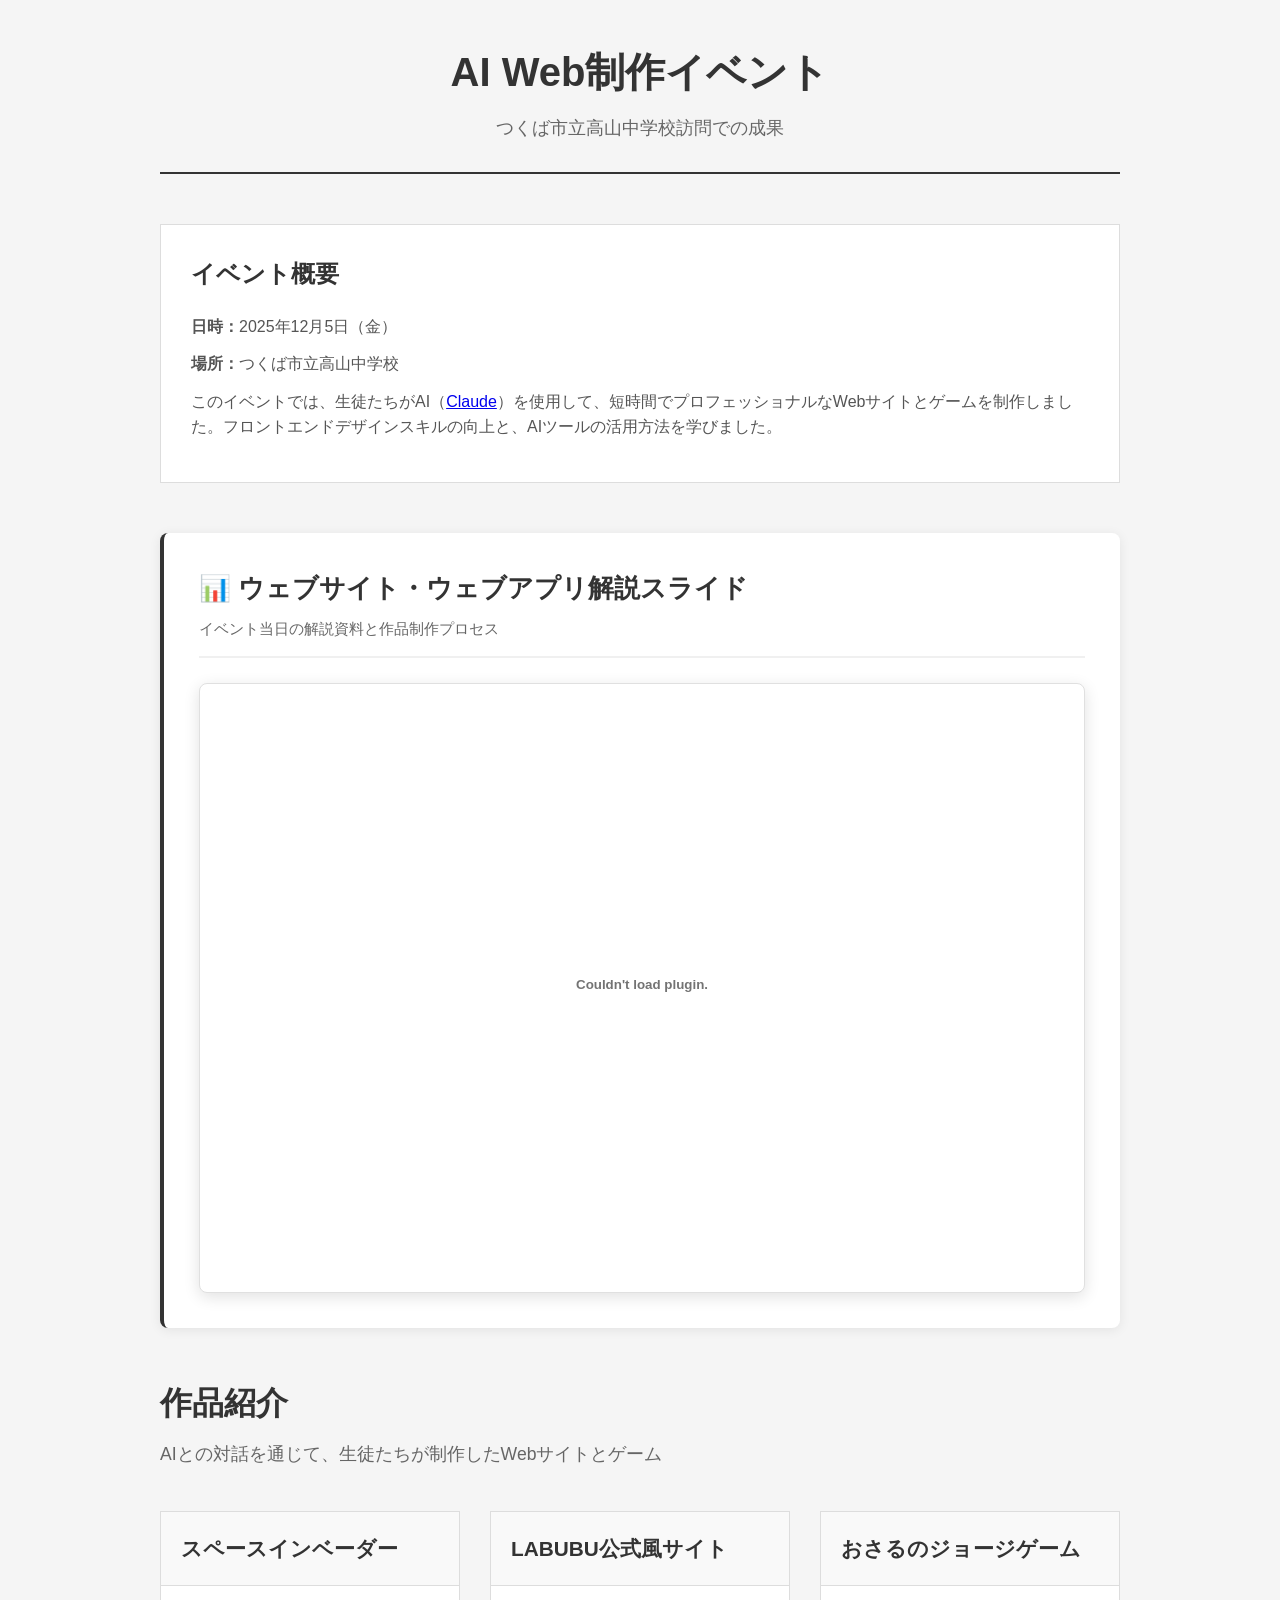
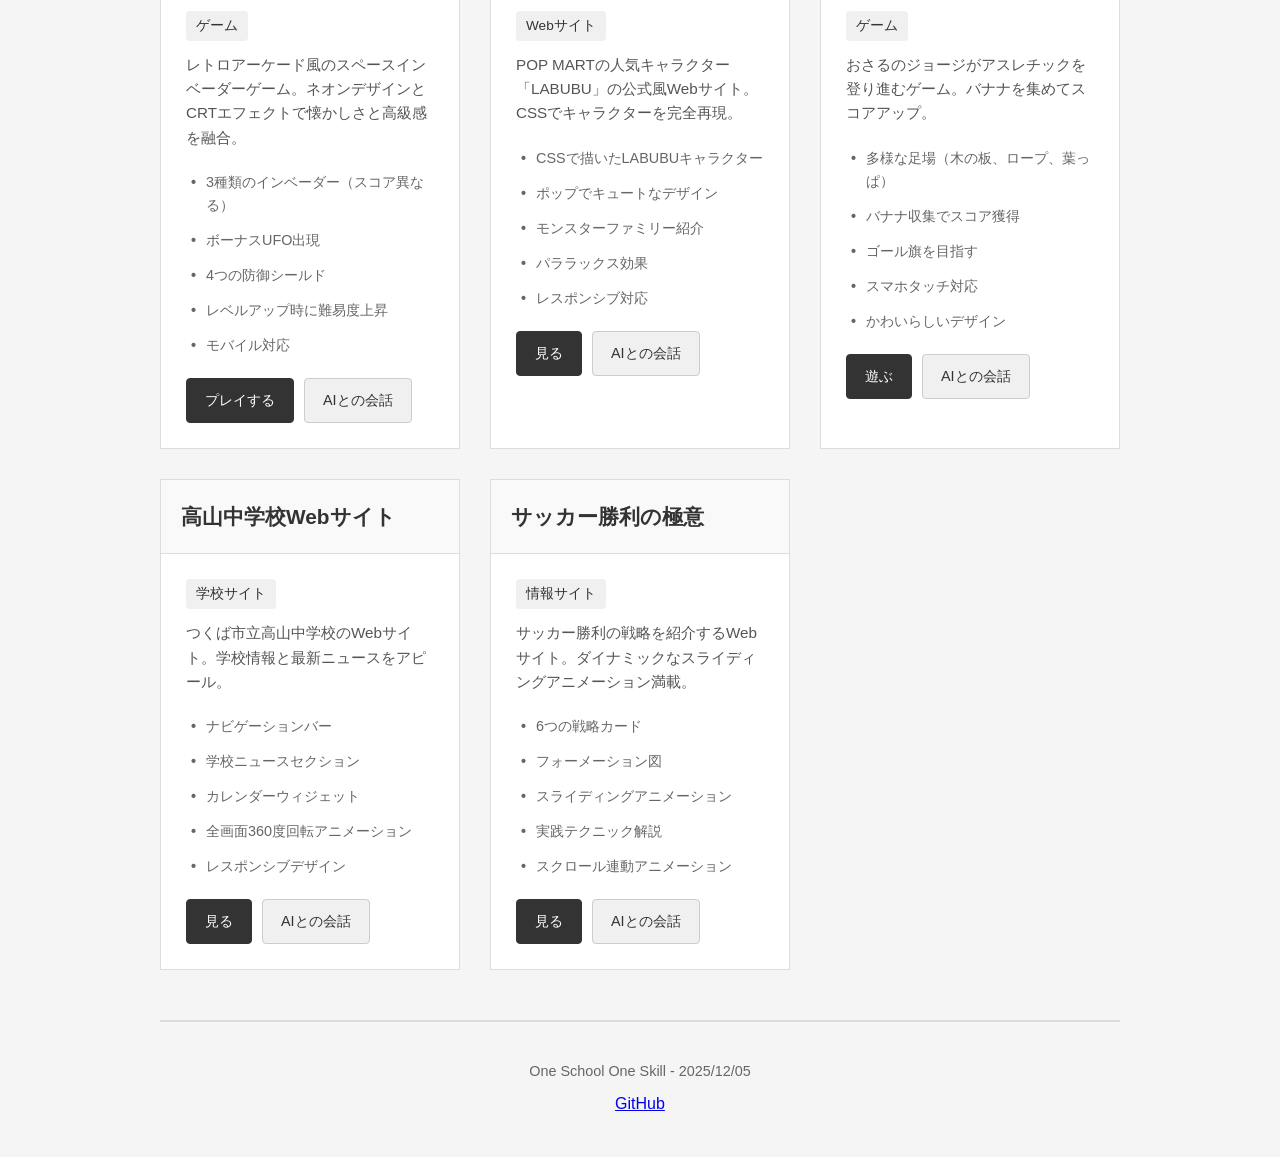
==== 20251205-tsukuba-one-school-one-skill/index.html @ 4ef636fc "つくば市立高山中学校で中学生が作成したウェブサイト" ====
<!DOCTYPE html>
<html lang="ja">
  <head>
    <meta charset="UTF-8" />
    <meta name="viewport" content="width=device-width, initial-scale=1.0" />
    <title>つくば市立高山中学校訪問 - AI Web制作イベント</title>
    <style>
      * {
        margin: 0;
        padding: 0;
        box-sizing: border-box;
      }

      body {
        font-family: -apple-system, BlinkMacSystemFont, "Segoe UI", Roboto, "Helvetica Neue", Arial, sans-serif;
        background: #f5f5f5;
        color: #333;
        line-height: 1.6;
      }

      .container {
        max-width: 1000px;
        margin: 0 auto;
        padding: 40px 20px;
      }

      header {
        text-align: center;
        margin-bottom: 50px;
        border-bottom: 2px solid #333;
        padding-bottom: 30px;
      }

      h1 {
        font-size: 2.5em;
        margin-bottom: 10px;
        font-weight: 700;
      }

      .subtitle {
        font-size: 1.1em;
        color: #666;
      }

      .event-info {
        background: white;
        padding: 30px;
        margin-bottom: 50px;
        border: 1px solid #ddd;
      }

      .event-info h2 {
        font-size: 1.5em;
        margin-bottom: 20px;
        font-weight: 600;
      }

      .event-info p {
        margin-bottom: 12px;
        color: #555;
      }

      .projects-grid {
        display: grid;
        grid-template-columns: repeat(auto-fit, minmax(300px, 1fr));
        gap: 30px;
        margin-bottom: 50px;
      }

      .project-card {
        background: white;
        border: 1px solid #ddd;
        padding: 0;
        overflow: hidden;
      }

      .project-header {
        background: #f9f9f9;
        padding: 20px;
        border-bottom: 1px solid #ddd;
      }

      .project-header h3 {
        font-size: 1.3em;
        font-weight: 600;
      }

      .project-content {
        padding: 25px;
      }

      .project-type {
        display: inline-block;
        background: #f0f0f0;
        color: #333;
        padding: 4px 10px;
        border-radius: 4px;
        font-size: 0.85em;
        margin-bottom: 12px;
        font-weight: 500;
      }

      .project-description {
        color: #555;
        margin-bottom: 15px;
        font-size: 0.95em;
      }

      .feature-list {
        list-style: none;
        margin: 15px 0;
        font-size: 0.9em;
      }

      .feature-list li {
        color: #666;
        padding: 6px 0;
        padding-left: 20px;
        position: relative;
      }

      .feature-list li:before {
        content: "•";
        position: absolute;
        left: 5px;
        font-weight: bold;
      }

      .project-link {
        display: inline-block;
        background: #333;
        color: white;
        padding: 10px 18px;
        border-radius: 4px;
        text-decoration: none;
        font-size: 0.9em;
        font-weight: 500;
        transition: background 0.2s;
        border: 1px solid #333;
      }

      .project-link:hover {
        background: #555;
      }

      .project-links {
        display: flex;
        gap: 10px;
        margin-top: 15px;
        flex-wrap: wrap;
      }

      .conversation-link {
        display: inline-block;
        background: #f0f0f0;
        border: 1px solid #ccc;
        color: #333;
        padding: 10px 18px;
        border-radius: 4px;
        text-decoration: none;
        font-size: 0.9em;
        font-weight: 500;
        transition: all 0.2s;
        cursor: pointer;
      }

      .conversation-link:hover {
        background: #e0e0e0;
        border-color: #999;
      }

      .modal {
        display: none;
        position: fixed;
        z-index: 1000;
        left: 0;
        top: 0;
        width: 100%;
        height: 100%;
        background-color: rgba(0, 0, 0, 0.5);
        overflow: auto;
      }

      .modal.active {
        display: flex;
        align-items: center;
        justify-content: center;
      }

      .modal-content {
        background-color: white;
        padding: 0;
        border-radius: 8px;
        width: 90%;
        max-width: 800px;
        max-height: 80vh;
        overflow: hidden;
        display: flex;
        flex-direction: column;
        box-shadow: 0 4px 20px rgba(0, 0, 0, 0.3);
      }

      .modal-header {
        background: #f9f9f9;
        padding: 20px;
        border-bottom: 1px solid #ddd;
        display: flex;
        justify-content: space-between;
        align-items: center;
      }

      .modal-header h2,
      .modal-header .modal-title {
        font-size: 1.3em;
        margin: 0;
        font-weight: 600;
      }

      .modal-close {
        background: none;
        border: none;
        font-size: 1.5em;
        cursor: pointer;
        color: #333;
        padding: 0;
        width: 30px;
        height: 30px;
        display: flex;
        align-items: center;
        justify-content: center;
      }

      .modal-close:hover {
        color: #666;
      }

      .modal-body {
        padding: 20px;
        overflow-y: auto;
        flex: 1;
      }

      .modal-body p {
        margin-bottom: 12px;
        line-height: 1.6;
        color: #555;
      }

      .modal-body strong {
        color: #333;
      }

      .modal-body ul {
        list-style: none;
        margin: 10px 0 12px 0;
        padding: 0;
      }

      .modal-body li {
        color: #555;
        padding: 6px 0;
        padding-left: 20px;
        position: relative;
      }

      .modal-body li:before {
        content: "•";
        position: absolute;
        left: 5px;
        font-weight: bold;
      }

      .stats {
        display: grid;
        grid-template-columns: repeat(auto-fit, minmax(200px, 1fr));
        gap: 20px;
        margin: 40px 0;
        background: white;
        padding: 30px;
        border: 1px solid #ddd;
      }

      .stat-item {
        text-align: center;
      }

      .stat-number {
        font-size: 2em;
        color: #333;
        font-weight: 700;
      }

      .stat-label {
        color: #666;
        margin-top: 8px;
        font-size: 0.95em;
      }

      .section-title {
        font-size: 2em;
        font-weight: 700;
        margin-bottom: 10px;
        color: #333;
      }

      .section-intro {
        font-size: 1.1em;
        color: #666;
        margin-bottom: 40px;
        line-height: 1.8;
      }

      footer {
        text-align: center;
        color: #666;
        margin-top: 50px;
        padding-top: 30px;
        border-top: 2px solid #ddd;
      }

      footer p {
        margin: 8px 0;
        font-size: 0.9em;
      }

      @media (max-width: 768px) {
        h1 {
          font-size: 1.8em;
        }

        .projects-grid {
          grid-template-columns: 1fr;
        }

        .event-info {
          padding: 20px;
        }

        .slide-section {
          margin-bottom: 30px;
        }

        .slide-header {
          margin-bottom: 20px;
        }

        .slide-container {
          border-radius: 8px;
          overflow: hidden;
          box-shadow: 0 4px 20px rgba(0, 0, 0, 0.1);
          background: white;
          padding: 2px;
        }
      }

      .slide-section {
        background: white;
        padding: 35px;
        margin-bottom: 50px;
        border-radius: 8px;
        box-shadow: 0 2px 12px rgba(0, 0, 0, 0.08);
        border-left: 4px solid #333;
      }

      .slide-header {
        margin-bottom: 25px;
        padding-bottom: 15px;
        border-bottom: 2px solid #f0f0f0;
      }

      .slide-header h2 {
        font-size: 1.6em;
        font-weight: 600;
        margin-bottom: 8px;
        color: #333;
      }

      .slide-subtitle {
        color: #666;
        font-size: 0.95em;
        margin: 0;
        font-weight: 400;
      }

      .slide-container {
        border-radius: 8px;
        overflow: hidden;
        box-shadow: 0 4px 16px rgba(0, 0, 0, 0.12);
        background: white;
        border: 1px solid #e0e0e0;
        transition: box-shadow 0.3s ease;
      }

      .slide-container:hover {
        box-shadow: 0 6px 20px rgba(0, 0, 0, 0.15);
      }
    </style>
  </head>
  <body>
    <div class="container">
      <header>
        <h1>AI Web制作イベント</h1>
        <p class="subtitle">つくば市立高山中学校訪問での成果</p>
      </header>

      <div class="event-info">
        <h2>イベント概要</h2>
        <p><strong>日時：</strong>2025年12月5日（金）</p>
        <p><strong>場所：</strong>つくば市立高山中学校</p>
        <p>
          このイベントでは、生徒たちがAI（<a href="https://claude.ai" target="_blank">Claude</a
          >）を使用して、短時間でプロフェッショナルなWebサイトとゲームを制作しました。フロントエンドデザインスキルの向上と、AIツールの活用方法を学びました。
        </p>
      </div>

      <div class="slide-section">
        <div class="slide-header">
          <h2>📊 ウェブサイト・ウェブアプリ解説スライド</h2>
          <p class="slide-subtitle">イベント当日の解説資料と作品制作プロセス</p>
        </div>
        <div class="slide-container">
          <object data="./slide.pdf" width="100%" height="600"></object>
        </div>
      </div>
      <div>
        <h2 class="section-title">作品紹介</h2>
        <p class="section-intro">AIとの対話を通じて、生徒たちが制作したWebサイトとゲーム</p>
      </div>

      <div class="projects-grid">
        <div class="project-card">
          <div class="project-header">
            <h3>スペースインベーダー</h3>
          </div>
          <div class="project-content">
            <span class="project-type">ゲーム</span>
            <p class="project-description">
              レトロアーケード風のスペースインベーダーゲーム。ネオンデザインとCRTエフェクトで懐かしさと高級感を融合。
            </p>
            <ul class="feature-list">
              <li>3種類のインベーダー（スコア異なる）</li>
              <li>ボーナスUFO出現</li>
              <li>4つの防御シールド</li>
              <li>レベルアップ時に難易度上昇</li>
              <li>モバイル対応</li>
            </ul>
            <div class="project-links">
              <a href="./invader/index.html" class="project-link">プレイする</a>
              <button class="conversation-link" data-file="./invader/conversation.md">AIとの会話</button>
            </div>
          </div>
        </div>

        <div class="project-card">
          <div class="project-header">
            <h3>LABUBU公式風サイト</h3>
          </div>
          <div class="project-content">
            <span class="project-type">Webサイト</span>
            <p class="project-description">
              POP MARTの人気キャラクター「LABUBU」の公式風Webサイト。CSSでキャラクターを完全再現。
            </p>
            <ul class="feature-list">
              <li>CSSで描いたLABUBUキャラクター</li>
              <li>ポップでキュートなデザイン</li>
              <li>モンスターファミリー紹介</li>
              <li>パララックス効果</li>
              <li>レスポンシブ対応</li>
            </ul>
            <div class="project-links">
              <a href="./labubu/index.html" class="project-link">見る</a>
              <button class="conversation-link" data-file="./labubu/conversation.md">AIとの会話</button>
            </div>
          </div>
        </div>

        <div class="project-card">
          <div class="project-header">
            <h3>おさるのジョージゲーム</h3>
          </div>
          <div class="project-content">
            <span class="project-type">ゲーム</span>
            <p class="project-description">おさるのジョージがアスレチックを登り進むゲーム。バナナを集めてスコアアップ。</p>
            <ul class="feature-list">
              <li>多様な足場（木の板、ロープ、葉っぱ）</li>
              <li>バナナ収集でスコア獲得</li>
              <li>ゴール旗を目指す</li>
              <li>スマホタッチ対応</li>
              <li>かわいらしいデザイン</li>
            </ul>
            <div class="project-links">
              <a href="./monkey/index.html" class="project-link">遊ぶ</a>
              <button class="conversation-link" data-file="./monkey/conversation.md">AIとの会話</button>
            </div>
          </div>
        </div>

        <div class="project-card">
          <div class="project-header">
            <h3>高山中学校Webサイト</h3>
          </div>
          <div class="project-content">
            <span class="project-type">学校サイト</span>
            <p class="project-description">つくば市立高山中学校のWebサイト。学校情報と最新ニュースをアピール。</p>
            <ul class="feature-list">
              <li>ナビゲーションバー</li>
              <li>学校ニュースセクション</li>
              <li>カレンダーウィジェット</li>
              <li>全画面360度回転アニメーション</li>
              <li>レスポンシブデザイン</li>
            </ul>
            <div class="project-links">
              <a href="./school/index.html" class="project-link">見る</a>
              <button class="conversation-link" data-file="./school/conversation.md">AIとの会話</button>
            </div>
          </div>
        </div>

        <div class="project-card">
          <div class="project-header">
            <h3>サッカー勝利の極意</h3>
          </div>
          <div class="project-content">
            <span class="project-type">情報サイト</span>
            <p class="project-description">
              サッカー勝利の戦略を紹介するWebサイト。ダイナミックなスライディングアニメーション満載。
            </p>
            <ul class="feature-list">
              <li>6つの戦略カード</li>
              <li>フォーメーション図</li>
              <li>スライディングアニメーション</li>
              <li>実践テクニック解説</li>
              <li>スクロール連動アニメーション</li>
            </ul>
            <div class="project-links">
              <a href="./soccer/index.html" class="project-link">見る</a>
              <button class="conversation-link" data-file="./soccer/conversation.md">AIとの会話</button>
            </div>
          </div>
        </div>
      </div>

      <footer>
        <p>One School One Skill - 2025/12/05</p>
        <div>
          <a
            href="https://github.com/ShuntaToda/misc-website/https://shuntatoda.github.io/misc-website/20251205-tsukuba-one-school-one-skill"
            >GitHub</a
          >
        </div>
      </footer>
    </div>

    <div id="conversationModal" class="modal">
      <div class="modal-content">
        <div class="modal-header">
          <div class="modal-title">AIとの会話</div>
          <button class="modal-close" onclick="closeModal()">&times;</button>
        </div>
        <div class="modal-body" id="modalBody"></div>
      </div>
    </div>

    <script>
      const conversations = {
        invader: `
          <p><strong>ユーザー：</strong>インベーダーゲームをウェブゲームとして作って</p>
          <p><strong>AI：</strong>フロントエンドデザインスキルを確認して、高品質なゲームUIを作成するためのベストプラクティスを学ぶ。インベーダーゲームを作成します！レトロなアーケードスタイルで、ネオンカラーとCRT風のエフェクトを取り入れた印象的なデザインにします。</p>
          <p><strong>制作完了：</strong>レトロアーケードスタイルのスペースインベーダーゲームを作成しました！</p>
          <p><strong>操作方法：</strong></p>
          <ul>
            <li>← → または A D キー：自機の移動</li>
            <li>スペースキー：弾を発射</li>
            <li>P：ポーズ</li>
          </ul>
          <p><strong>ゲームの特徴：</strong></p>
          <ul>
            <li>レトロアーケード風のネオンデザイン（CRTスキャンライン効果付き）</li>
            <li>3種類のインベーダー（スコアが異なる）</li>
            <li>ランダムに出現するUFO（ボーナス得点）</li>
            <li>4つの防御シールド（徐々に破壊される）</li>
            <li>レベルアップ時に敵のスピードが上昇</li>
            <li>モバイル対応のタッチコントロール</li>
          </ul>
        `,
        labubu: `
          <p><strong>ユーザー：</strong>ラブブ公式Webサイトを作って</p>
          <p><strong>AI：</strong>「ラブブ」についてもう少し教えていただけますか？どのようなサービス・製品・会社なのか詳しくお聞きしたいです。</p>
          <p><strong>ユーザー：</strong>https://www.popmart.com/jp/collection/223 このウェブサイトにあるようなキャラクターのことです</p>
          <p><strong>AI：</strong>ラブブ（LABUBU）についてよく理解できました！POP MARTの大人気キャラクターですね。かわいいけど独特な魅力を持つモンスターのキャラクターです。それでは、ラブブの公式風Webサイトを作成します！ポップでキュートだけど少し不思議な雰囲気を持つ、印象的なデザインにします。</p>
          <p><strong>制作完了：</strong>ラブブの公式風Webサイトを作成しました！</p>
          <p><strong>サイトの特徴：</strong></p>
          <ul>
            <li>CSSでラブブのキャラクターを再現 - 大きなウサギ耳、9本のギザギザ歯、ふわふわボディをコードだけで表現</li>
            <li>ポップで遊び心のあるデザイン - パープル×ピンクのグラデーション、浮遊するシェイプ、キラキラのアニメーション</li>
            <li>THE MONSTERSファミリー紹介 - LABUBU、MOKOKO、ZIMOMO、TYCOCOの仲間たち</li>
            <li>インタラクティブな要素 - ホバーエフェクト、スムーススクロール、パララックス効果</li>
            <li>レスポンシブ対応 - スマホ・タブレットでも綺麗に表示</li>
          </ul>
        `,
        monkey: `
          <p><strong>ユーザー：</strong>おさるのジョージ　アスレチックのゲームをHTMLで作って</p>
          <p><strong>AI：</strong>フロントエンドデザインのスキルを確認して、高品質なゲームを作成するため、おさるのジョージをテーマにした楽しいアスレチックゲームを作りますね！黄色い帽子のおじさんと一緒に、ジョージがジャングルジムを登っていくゲームにしましょう。</p>
          <p><strong>制作完了：</strong>おさるのジョージのアスレチックゲームを作りました！</p>
          <p><strong>ゲーム内容：</strong></p>
          <ul>
            <li>ジョージを操作して上へ上へとアスレチックを登っていきます</li>
            <li>バナナを集めてスコアアップ</li>
            <li>頂上のゴール旗を目指そう！</li>
            <li>木の板、ロープ、葉っぱなど様々な足場があります</li>
          </ul>
          <p><strong>操作方法：</strong></p>
          <ul>
            <li>←→ または A/D：左右移動</li>
            <li>スペース または ↑：ジャンプ</li>
            <li>スマホではタッチボタンで操作できます</li>
          </ul>
        `,
        school: `
          <p><strong>ユーザー：</strong>このウェブサイトをHTMLで作って（画像を提示）</p>
          <p><strong>AI：</strong>このウェブサイトのHTMLを作成します。まず、画像の内容をしっかり確認してから、高品質なHTMLファイルを作成します。</p>
          <p><strong>制作完了：</strong>高山学園つくば市立高山中学校のウェブサイトをHTMLで作成しました！</p>
          <p><strong>HTMLファイルの特徴：</strong></p>
          <ul>
            <li>レスポンシブデザイン: パソコン・タブレット・スマートフォンに対応</li>
            <li>ナビゲーションバー: 丸みのある美しいデザイン</li>
            <li>学校ニュースセクション: 記事画像とテキストのレイアウト</li>
            <li>サイドバー: その他のメニューリンク</li>
            <li>カレンダーウィジェット: 12月のカレンダー表示</li>
            <li>色彩設計: 画像から抽出した青緑色とグリーンを使用</li>
          </ul>
          <p><strong>ユーザー：</strong>学校ニュースの欄を回転させて</p>
          <p><strong>AI：</strong>完了しました！学校ニュースの欄が3D回転するアニメーション効果を追加しました。8秒で360度Y軸回転し、ループ再生されます。</p>
          <p><strong>ユーザー：</strong>全体を爆発させて、この画像の感じ（画像を提示）</p>
          <p><strong>AI：</strong>了解しました。爆発エフェクトを追加します。完了しました！爆発エフェクトのアニメーションを追加しました。学校ニュースのコンテンツボックスが爆発の画像のような演出で、繰り返し破裂するようになりました。</p>
          <p><strong>ユーザー：</strong>画面全体回転させる</p>
          <p><strong>AI：</strong>完了しました！画面全体が360度回転するようになりました。ページ全体が3秒で1回転するアニメーションが無限ループしています。</p>
        `,
        soccer: `
          <p><strong>ユーザー：</strong>サッカーの勝ち方攻略ウェブサイト、スライディングアニメーションをつけて</p>
          <p><strong>AI：</strong>サッカーの勝ち方攻略ウェブサイトを、ダイナミックなスライディングアニメーションで作成します！</p>
          <p><strong>制作完了：</strong>サッカー勝利の攻略ウェブサイトを作成しました！</p>
          <p><strong>主なスライディングアニメーション：</strong></p>
          <ul>
            <li>ヘッダータイトルが左からスライドイン</li>
            <li>サブタイトルが右からスライドイン</li>
            <li>サッカーボールがバウンスしながら登場＆回転</li>
            <li>6つの戦略カードが左から順番にスライドイン</li>
            <li>フォーメーション図が下からスライドアップ</li>
            <li>選手のドットが順番にポップイン</li>
            <li>実践テクニックが交互に左右からスライドイン</li>
            <li>スクロールに連動したアニメーション</li>
          </ul>
        `,
      };

      const conversationLinks = document.querySelectorAll(".conversation-link");

      conversationLinks.forEach((link) => {
        link.addEventListener("click", (e) => {
          e.preventDefault();
          const file = link.getAttribute("data-file");
          const key = file.split("/")[1];
          openModal(key);
        });
      });

      function openModal(key) {
        const modal = document.getElementById("conversationModal");
        const modalBody = document.getElementById("modalBody");
        modalBody.innerHTML = conversations[key] || "<p>会話が見つかりません。</p>";
        modal.classList.add("active");
      }

      function closeModal() {
        const modal = document.getElementById("conversationModal");
        modal.classList.remove("active");
      }

      // モーダルの背景クリックで閉じる
      window.addEventListener("click", (event) => {
        const modal = document.getElementById("conversationModal");
        if (event.target === modal) {
          closeModal();
        }
      });

      // Escキーで閉じる
      window.addEventListener("keydown", (event) => {
        if (event.key === "Escape") {
          closeModal();
        }
      });
    </script>
  </body>
</html>
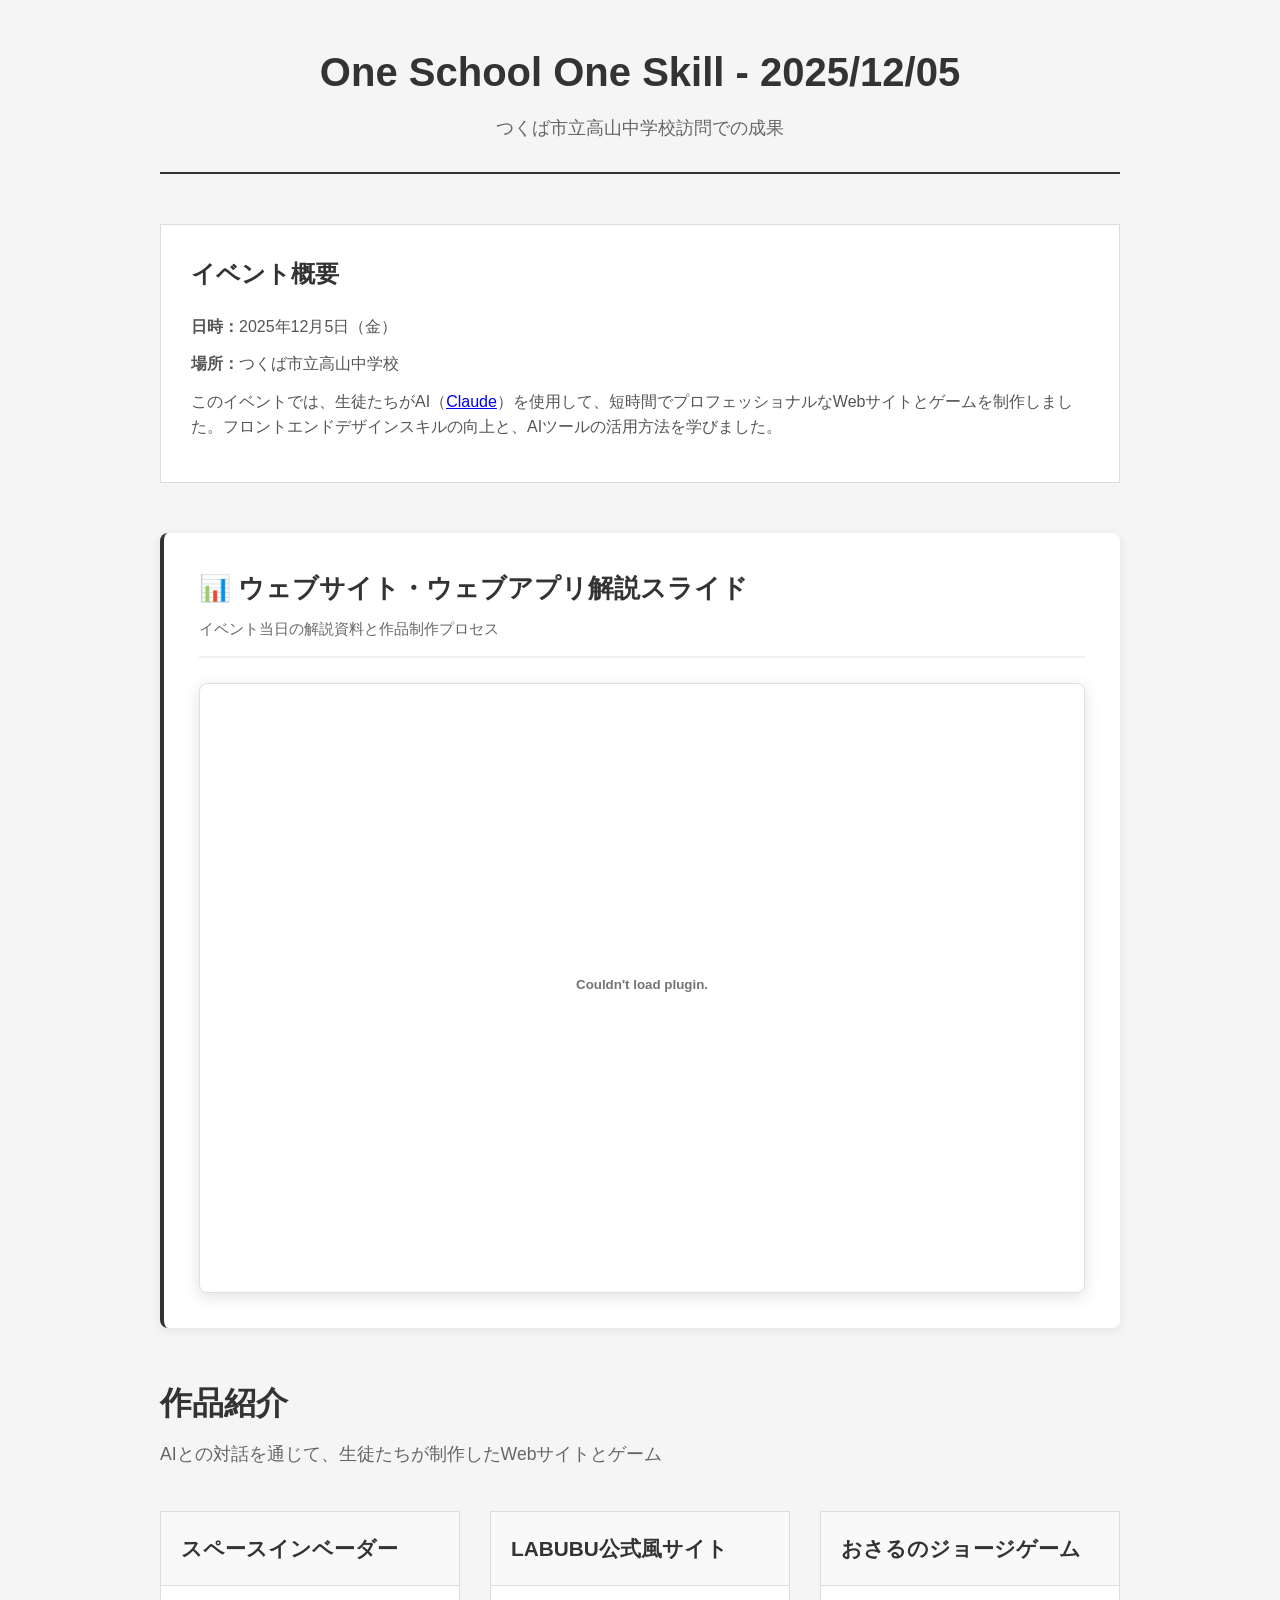
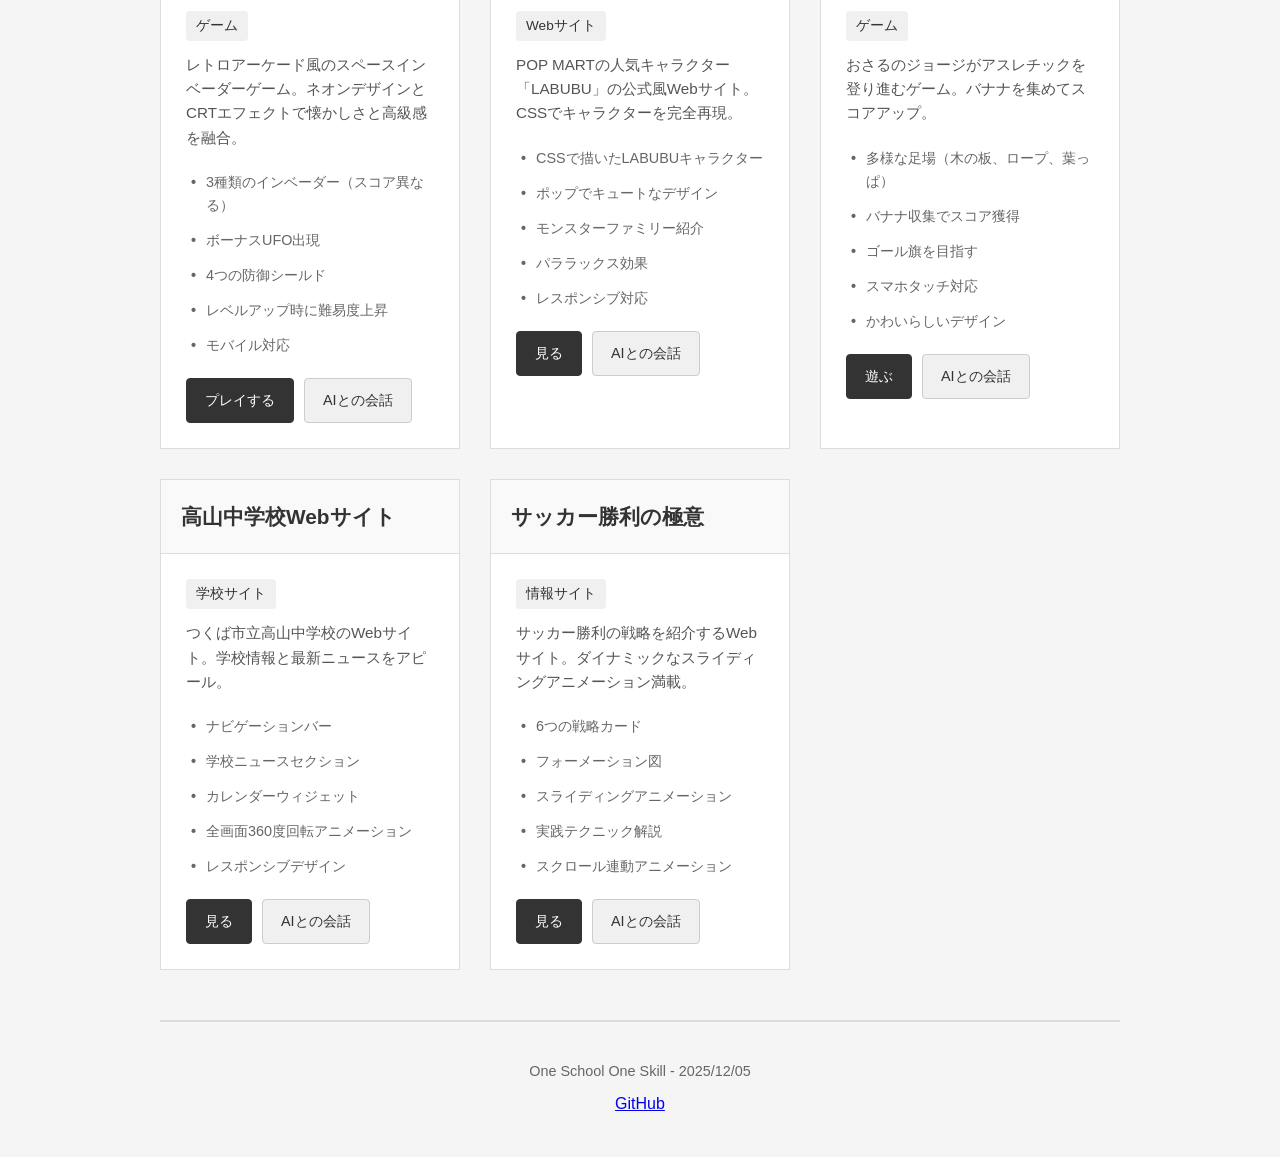
==== commit 9e51d0f4: "タイトル変更" ====
--- a/20251205-tsukuba-one-school-one-skill/index.html
+++ b/20251205-tsukuba-one-school-one-skill/index.html
@@ -3,7 +3,7 @@
   <head>
     <meta charset="UTF-8" />
     <meta name="viewport" content="width=device-width, initial-scale=1.0" />
-    <title>つくば市立高山中学校訪問 - AI Web制作イベント</title>
+    <title>One School One Skill - 2025/12/05</title>
     <style>
       * {
         margin: 0;
@@ -399,7 +399,7 @@
   <body>
     <div class="container">
       <header>
-        <h1>AI Web制作イベント</h1>
+        <h1>One School One Skill - 2025/12/05</h1>
         <p class="subtitle">つくば市立高山中学校訪問での成果</p>
       </header>
 
@@ -543,10 +543,7 @@
       <footer>
         <p>One School One Skill - 2025/12/05</p>
         <div>
-          <a
-            href="https://github.com/ShuntaToda/misc-website/https://shuntatoda.github.io/misc-website/20251205-tsukuba-one-school-one-skill"
-            >GitHub</a
-          >
+          <a href="https://github.com/ShuntaToda/misc-website/tree/main/20251205-tsukuba-one-school-one-skill">GitHub</a>
         </div>
       </footer>
     </div>
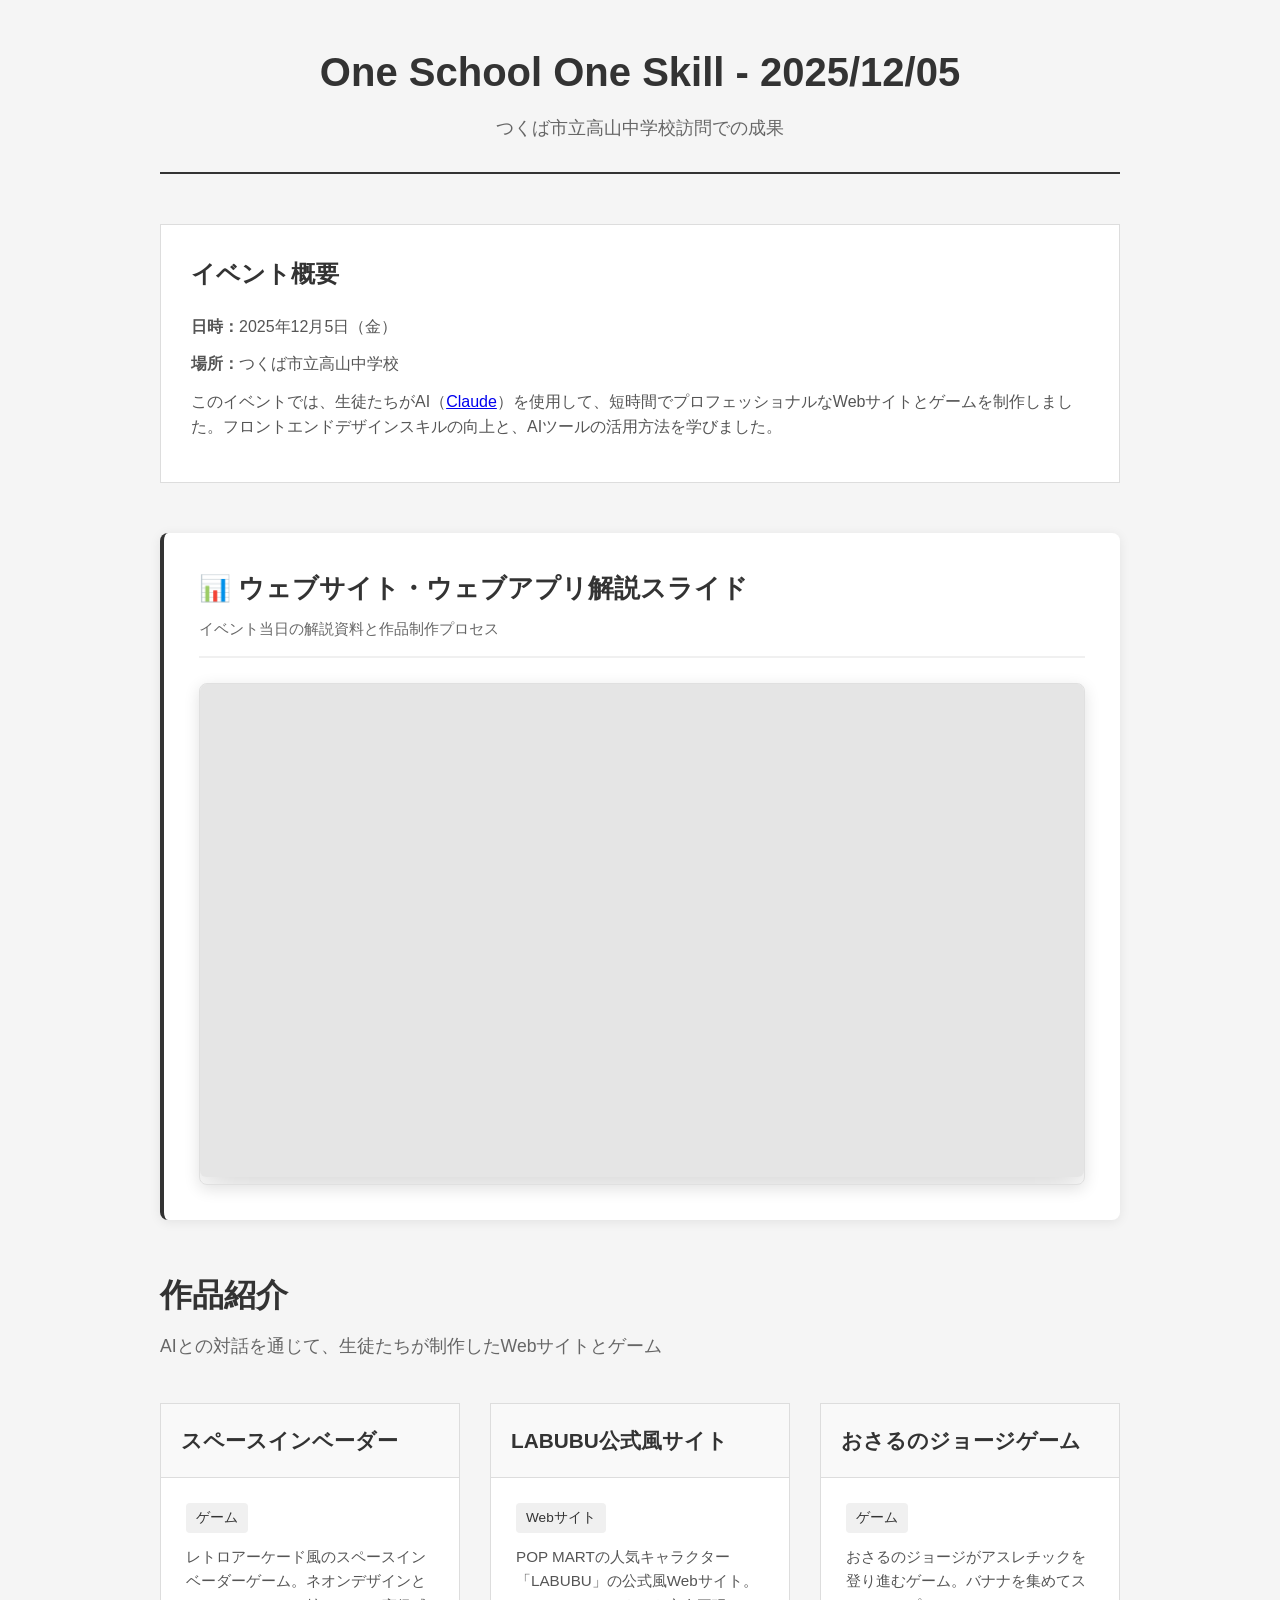
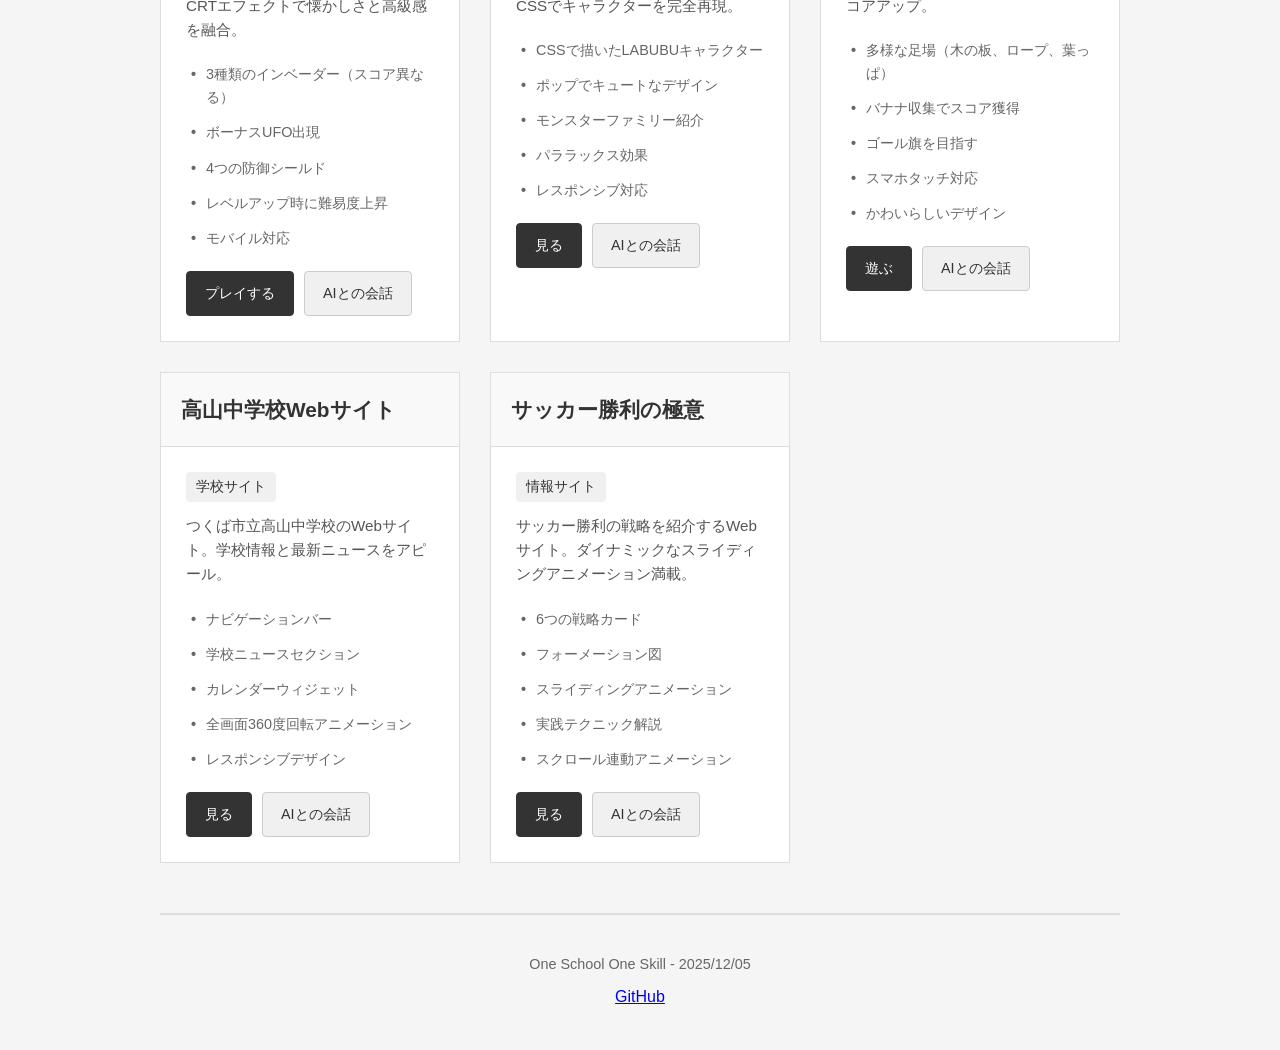
==== commit 99545ac7: "pdf更新" ====
--- a/20251205-tsukuba-one-school-one-skill/index.html
+++ b/20251205-tsukuba-one-school-one-skill/index.html
@@ -419,7 +419,25 @@
           <p class="slide-subtitle">イベント当日の解説資料と作品制作プロセス</p>
         </div>
         <div class="slide-container">
-          <object data="./slide.pdf" width="100%" height="600"></object>
+          <iframe
+            class="speakerdeck-iframe"
+            frameborder="0"
+            src="https://speakerdeck.com/player/d00f40cd352541e6ad9ed084ccf70451"
+            title="2025/12/05 one school one skill ウェブサイト解説"
+            allowfullscreen="true"
+            style="
+              border: 0px;
+              background: padding-box padding-box rgba(0, 0, 0, 0.1);
+              margin: 0px;
+              padding: 0px;
+              border-radius: 6px;
+              box-shadow: rgba(0, 0, 0, 0.2) 0px 5px 40px;
+              width: 100%;
+              height: auto;
+              aspect-ratio: 560 / 312;
+            "
+            data-ratio="1.794871794871795"
+          ></iframe>
         </div>
       </div>
       <div>
